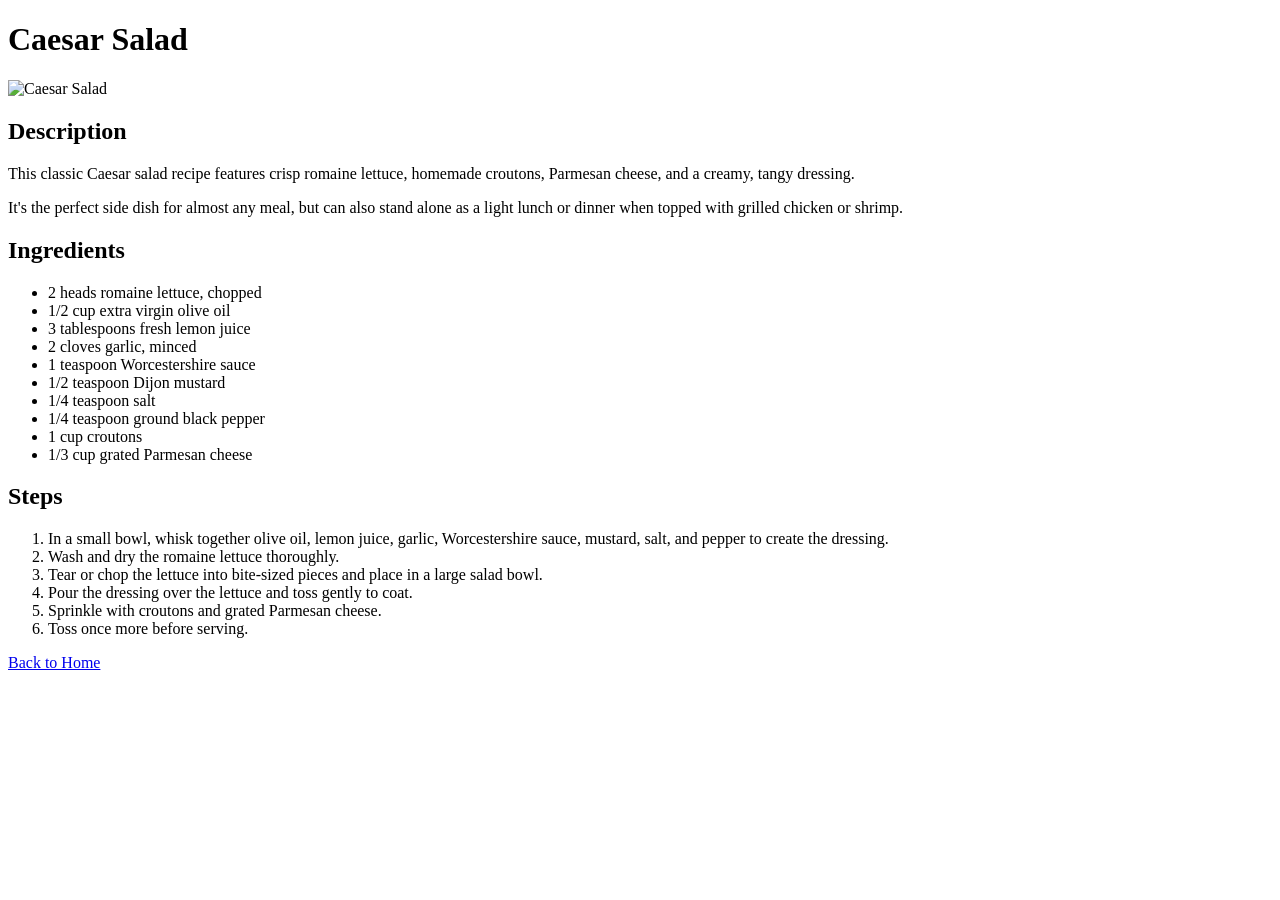
==== repos/caesar-salad.html @ 90a2eb0c "add proect  file" ====
<!DOCTYPE html>
<html lang="en">
<head>
    <meta charset="UTF-8">
    <meta name="viewport" content="width=device-width, initial-scale=1.0">
    <title>Caesar Salad Recipe</title>
</head>
<body>
    <h1>Caesar Salad</h1>
    
    <img src="https://natashaskitchen.com/wp-content/uploads/2019/01/Caesar-Salad-Recipe-3.jpg" alt="Caesar Salad" width="500" height="400">    
    <h2>Description</h2>
    <p>This classic Caesar salad recipe features crisp romaine lettuce, homemade croutons, Parmesan cheese, and a creamy, tangy dressing.</p>
    <p>It's the perfect side dish for almost any meal, but can also stand alone as a light lunch or dinner when topped with grilled chicken or shrimp.</p>
    
    <h2>Ingredients</h2>
    <ul>
        <li>2 heads romaine lettuce, chopped</li>
        <li>1/2 cup extra virgin olive oil</li>
        <li>3 tablespoons fresh lemon juice</li>
        <li>2 cloves garlic, minced</li>
        <li>1 teaspoon Worcestershire sauce</li>
        <li>1/2 teaspoon Dijon mustard</li>
        <li>1/4 teaspoon salt</li>
        <li>1/4 teaspoon ground black pepper</li>
        <li>1 cup croutons</li>
        <li>1/3 cup grated Parmesan cheese</li>
    </ul>
    
    <h2>Steps</h2>
    <ol>
        <li>In a small bowl, whisk together olive oil, lemon juice, garlic, Worcestershire sauce, mustard, salt, and pepper to create the dressing.</li>
        <li>Wash and dry the romaine lettuce thoroughly.</li>
        <li>Tear or chop the lettuce into bite-sized pieces and place in a large salad bowl.</li>
        <li>Pour the dressing over the lettuce and toss gently to coat.</li>
        <li>Sprinkle with croutons and grated Parmesan cheese.</li>
        <li>Toss once more before serving.</li>
    </ol>
    
    <a href="../index.html">Back to Home</a>
</body>
</html>
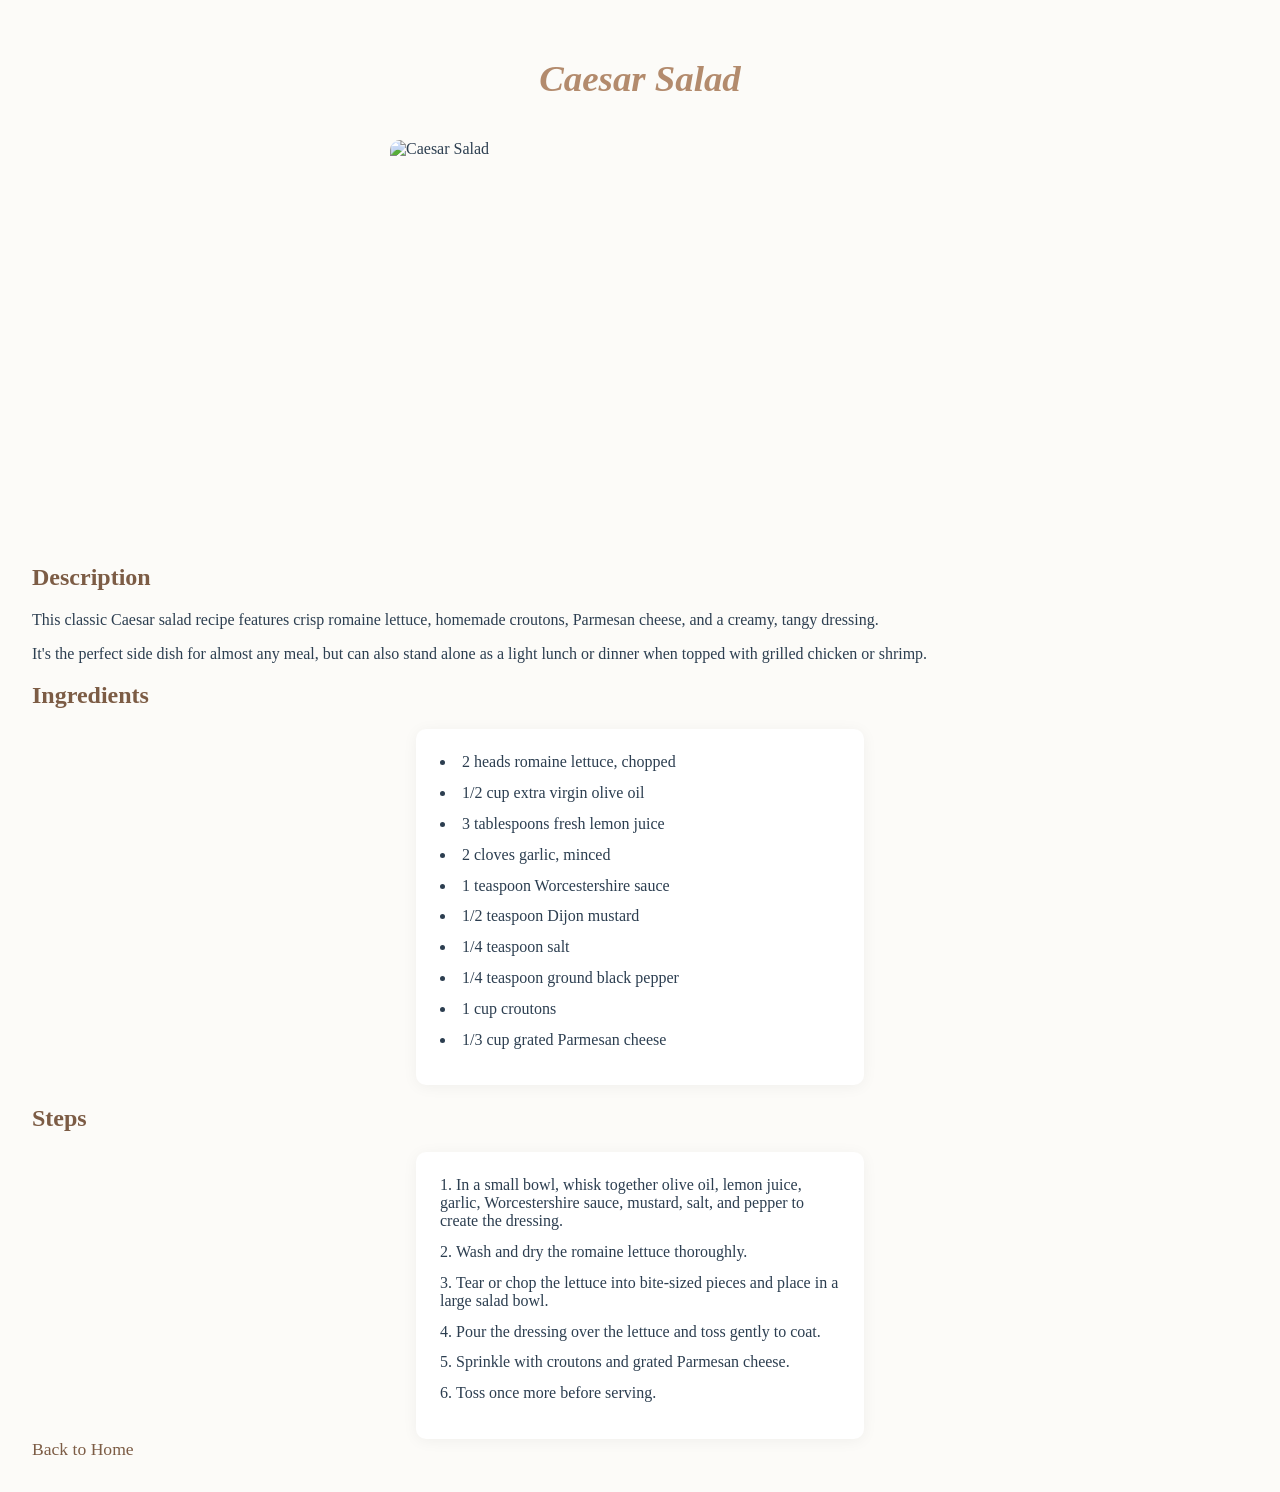
==== commit b9a5d0c7: "add  repos Caesar Salad Recipe style" ====
--- a/repos/caesar-salad.html
+++ b/repos/caesar-salad.html
@@ -6,6 +6,50 @@
     <title>Caesar Salad Recipe</title>
 </head>
 <body>
+    <style>
+        body {
+            background: #fcfbf8;
+            font-family: 'Georgia', serif;
+            margin: 0;
+            padding: 2rem;
+            color: #2c3e50;
+        }
+        h1 {
+            text-align: center;
+            margin-bottom: 2.5rem;
+            color: #b38b6d;
+            font-size: 2.3rem;
+            font-style: italic;
+        }
+        img {
+            display: block;
+            margin: 0 auto 1.5rem auto;
+            border-radius: 10px;
+        }
+        h2 {
+            color: #7c5c45;
+        }
+        ul, ol {
+            max-width: 400px;
+            margin: 0 auto;
+            padding: 1.5rem;
+            list-style-position: inside;
+            background: #fff;
+            border-radius: 10px;
+            box-shadow: 0 2px 15px rgba(0,0,0,0.05);
+        }
+        li {
+            margin-bottom: 0.8rem;
+        }
+        a {
+            color: #7c5c45;
+            text-decoration: none;
+            font-size: 1.1rem;
+        }
+        a:hover {
+            color: #b38b6d;
+        }
+    </style>
     <h1>Caesar Salad</h1>
     
     <img src="https://natashaskitchen.com/wp-content/uploads/2019/01/Caesar-Salad-Recipe-3.jpg" alt="Caesar Salad" width="500" height="400">    
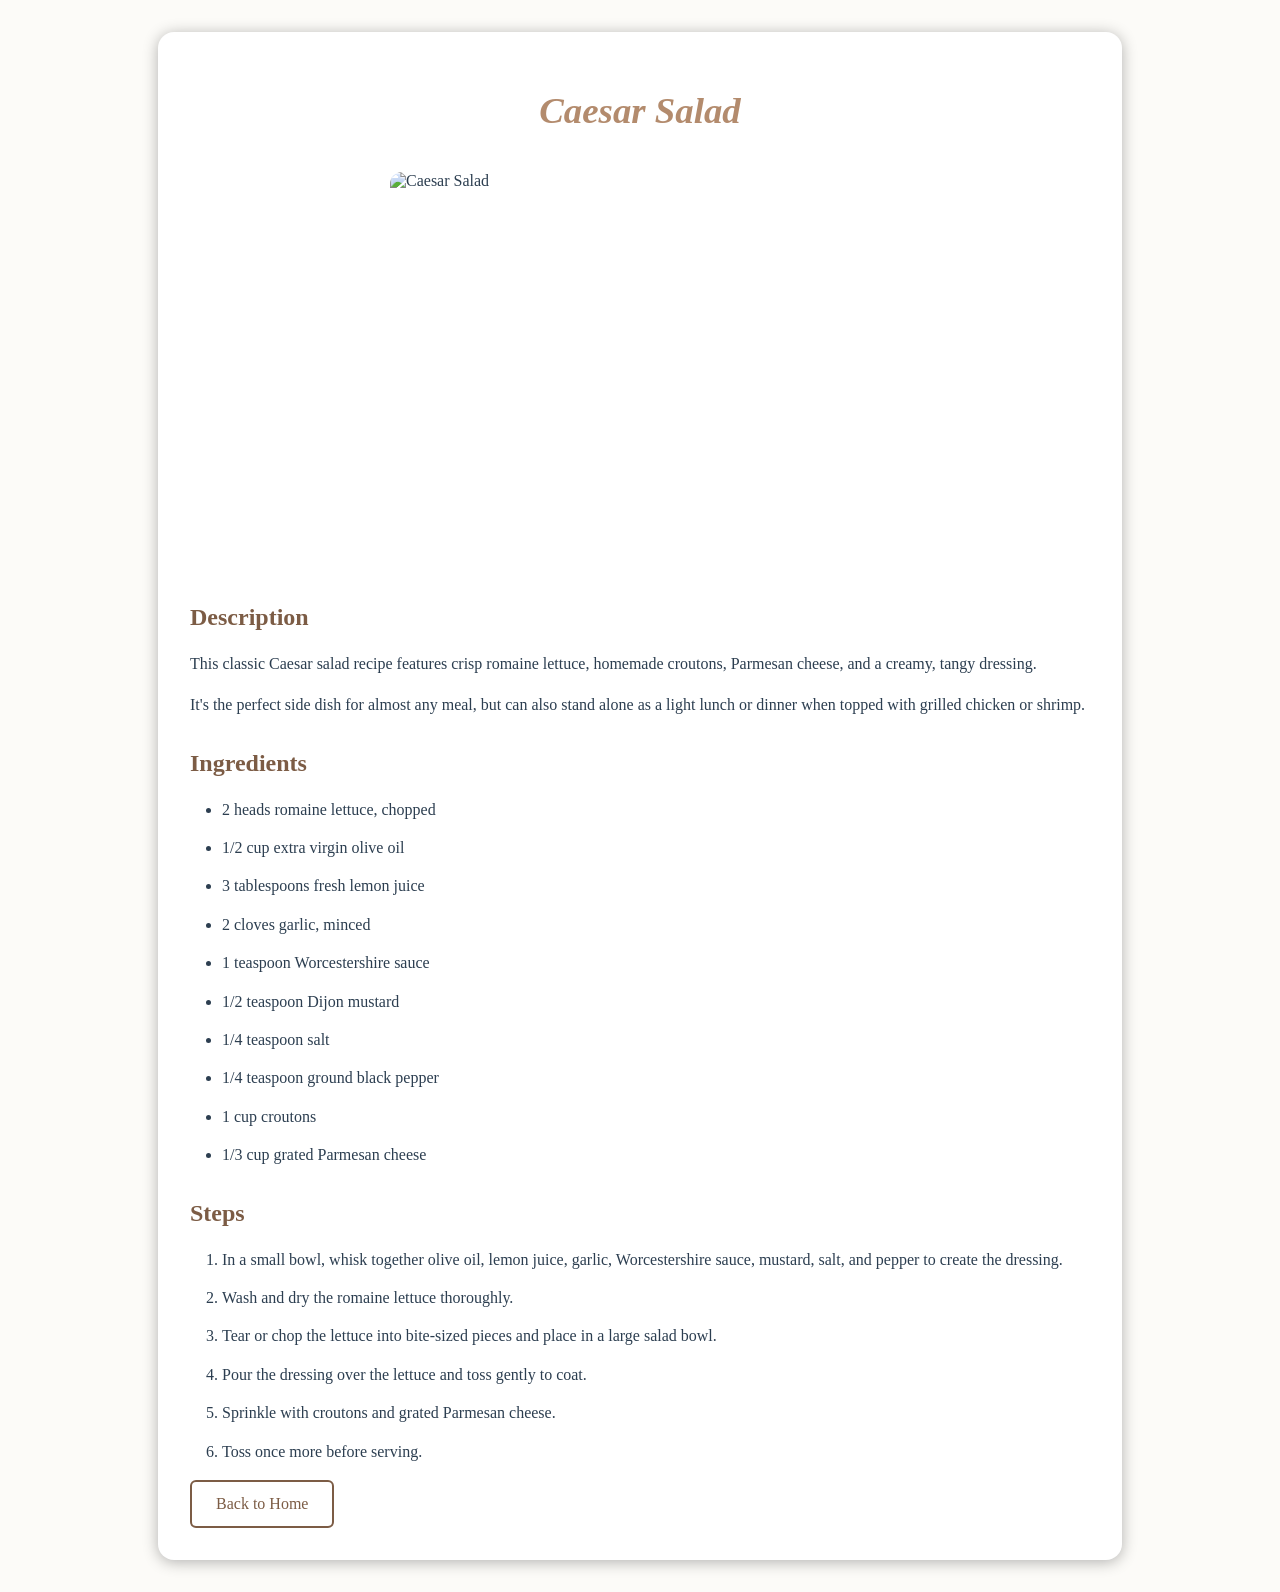
==== commit 15d73b24: "modification repos Caesar Salad Recipe style" ====
--- a/repos/caesar-salad.html
+++ b/repos/caesar-salad.html
@@ -4,8 +4,6 @@
     <meta charset="UTF-8">
     <meta name="viewport" content="width=device-width, initial-scale=1.0">
     <title>Caesar Salad Recipe</title>
-</head>
-<body>
     <style>
         body {
             background: #fcfbf8;
@@ -13,6 +11,14 @@
             margin: 0;
             padding: 2rem;
             color: #2c3e50;
+        }
+        .container {
+            max-width: 900px;
+            margin: 0 auto;
+            padding: 2rem;
+            background: #fff;
+            border-radius: 16px;
+            box-shadow: 0 2px 15px rgba(0,0,0,0.3);
         }
         h1 {
             text-align: center;
@@ -23,35 +29,44 @@
         }
         img {
             display: block;
-            margin: 0 auto 1.5rem auto;
-            border-radius: 10px;
+            max-width: 100%;
+            margin: 2rem auto;
+            border-radius: 12px;
         }
         h2 {
             color: #7c5c45;
+            margin-top: 2rem;
+            font-size: 1.5rem;
         }
         ul, ol {
-            max-width: 400px;
-            margin: 0 auto;
-            padding: 1.5rem;
-            list-style-position: inside;
-            background: #fff;
-            border-radius: 10px;
-            box-shadow: 0 2px 15px rgba(0,0,0,0.05);
+           padding-left: 1.2rem;
         }
         li {
-            margin-bottom: 0.8rem;
+            margin: 0.8rem;
+        }
+        p,li {
+            line-height: 1.6;
+            color: #2c3e50;
         }
         a {
+            display: inline-block;
+            padding: 0.8rem 1.5rem;
             color: #7c5c45;
+            border-radius: 6px;
+            border: 2px solid;
             text-decoration: none;
-            font-size: 1.1rem;
+            transition: 0.3s;
         }
+        
         a:hover {
-            color: #b38b6d;
+            background: #7c5c45;
+            color: #fff;
         }
     </style>
-    <h1>Caesar Salad</h1>
-    
+</head>
+<body>
+    <div class="container">
+        <h1>Caesar Salad</h1>
     <img src="https://natashaskitchen.com/wp-content/uploads/2019/01/Caesar-Salad-Recipe-3.jpg" alt="Caesar Salad" width="500" height="400">    
     <h2>Description</h2>
     <p>This classic Caesar salad recipe features crisp romaine lettuce, homemade croutons, Parmesan cheese, and a creamy, tangy dressing.</p>
@@ -82,5 +97,6 @@
     </ol>
     
     <a href="../index.html">Back to Home</a>
+    </div>
 </body>
 </html>
